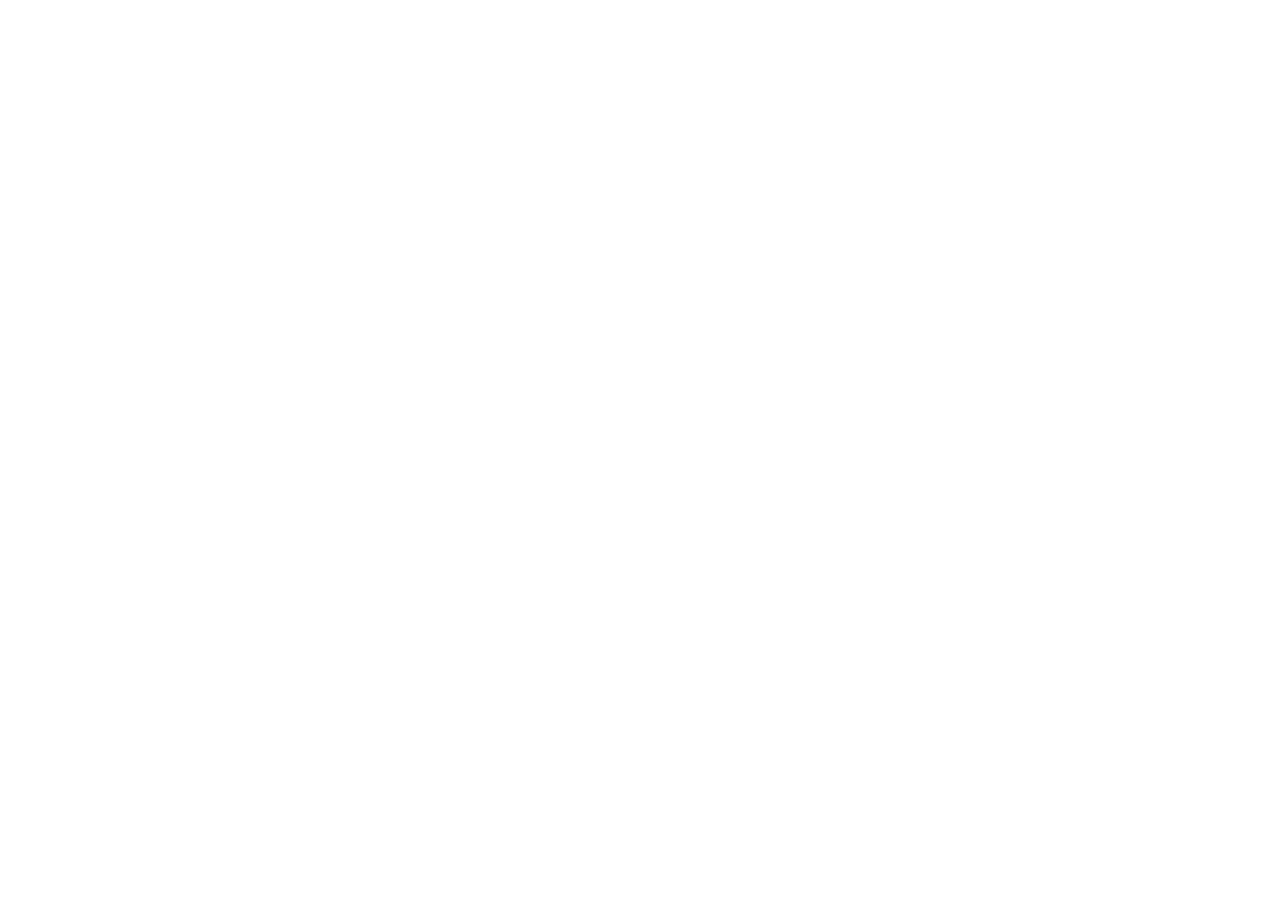
==== index.html @ edee0f78 "initial" ====
<!DOCTYPE html>
<html lang="en">

<head>
	<!--script src="titlepage.js" type = "text/javascript"></script-->
	<script src="http://ajax.googleapis.com/ajax/libs/jquery/1.7.1/jquery.min.js" type="text/javascript"></script>
	<script src="scripts/utils.js"></script>
	<script src="scripts/CanvasInput.js"></script>

	<!--stylesheet-->
	<link rel="stylesheet" type="text/css" href="styles.css">

	<!--game scripts-->
	<script src="scripts/Enemy.js"></script>
</head>
<!-- SCRIPTS GO HERE -->

<body onload="init();">

<canvas id="canvas" width="800" height="600">
Your browser does not support the HTML5 canvas tag.
</canvas>

<script>
	//CONSTANTS
	var CANVAS_WIDTH = canvas.width;
	var CANVAS_HEIGHT = canvas.height;
	var ENEMY_PROBABILITY_PER_SECOND = 1.0;

	var ctx;
	var lastTime = 0;
	var enemies = [];
	var health = 5;
	var score = 0;
	
	function init(){
		var c=document.getElementById("canvas");
		ctx=c.getContext("2d");
		//ctx.fillStyle="#FF0000";
		//ctx.fillRect(0,0,150,75);//things to do before we begin the game
		//console.log("test");

		startGameOne();
	}
	
	//actually starting the game (FIRST ONE IS THE TECH SHOOTER GAME)
	function startGameOne(){
		animate();
	}
	
	function animate(){
		var dt = calculateDeltaTime();
			
			//if(!paused) {
				// 1)update sprites
				update(dt);
				
				// 2)draw background
				drawBackground();
				
				// 3)draw everything else
				drawSprites();
			//} //end if
			
			//tell the browser to let us know when its ready to animate -
			//which is usually in 1/60 of a second
			//animate is the function that will be "called back"
			window.requestAnimFrame(animate);
			
			//console.log("animating...");
	}

	function update(dt){
		//Enemies
			enemies.forEach(function(enemy){
				enemy.update(dt);
				//console.log("enemy place = " + enemy.place);
			});
			
			enemies.filter(function(enemy){
				return enemy.active;
			});
			
			if(enemies.length<2 && Math.random() < ENEMY_PROBABILITY_PER_SECOND/200){
				enemies.push(new Enemy(CANVAS_WIDTH,CANVAS_HEIGHT));
			//	console.log("New Enemy created! enemies.length = " +
			//		enemies.length);
			}

			handleCollisions();
			showScore();
	}

	function drawBackground(){
		//console.log("drawing background");
		/*var grad = ctx.createLinearGradient(0,0,0,CANVAS_HEIGHT);
			grad.addColorStop(0,"#993D7A"); //top
			grad.addColorStop(.40,"#CC3300"); //40% down
			grad.addColorStop(.85, "blue"); //85% down
			grad.addColorStop(1,"#aa44ff"); //bottom
			
			//Fill entire ctx with gradient
			ctx.fillStyle = grad; //before we were using solid colors*/
			ctx.fillStyle = "#000";
			ctx.fillRect(0,0,CANVAS_WIDTH,CANVAS_HEIGHT-100);
	}

	function drawSprites(){
		//console.log("drawing sprites");
		enemies.forEach(function(enemy) {
				ctx.fillStyle = "#00FF00";
				enemy.draw(ctx);
			});
	}

	function wallCollides(a,yfloor){
			return a.y > yfloor;
	} //end collides

	function handleCollisions(){
		/*enemies.forEach(function(enemy){
				if(wallCollides(enemy,CANVAS_HEIGHT-100)){
					//enemy.explode();
					enemies.splice()
					//score -= 5;
				}
			});*/
		for(var i=0;i<enemies.length;i++){
			if(wallCollides(enemies[i],CANVAS_HEIGHT-100-enemies[i].height)){
				//enemy.explode;
				removeHealth();
				enemies.splice(enemies[i],1);

			}
		}
	}

	
	
	function showScore(){
		
		ctx.fillStyle = "#FFF";
		ctx.fillRect(0,CANVAS_HEIGHT-100,100,CANVAS_HEIGHT);
		ctx.fillStyle = "#000"
		ctx.fillText("Score: " + score, 10,CANVAS_HEIGHT-50);
		ctx.fillText("Health: " + health, 10,CANVAS_HEIGHT-20);

	}
	
	function handleTyping(line){
		//checks the closest enemies if they have that line of code that was inputted
		for(var i=0;i<enemies.length;i++){
			if(enemies[i].deletedCode(line) == 0){
				//enemy.explode;
				score += 10;
				enemies.splice(enemies[i],1);
			}
			if(enemies[i].deletedCode(line) == 1){
				//enemy.explode;
				score += 10;
				enemies.splice(enemies[i],1);
			}
			if(enemies[i].deletedCode(line) == 2){
				//enemy.explode;
				health++;
				enemies.splice(enemies[i],1);
			}
		}
		
		console.log(line);
	}
	
	function removeHealth(){
		health--;
		//console.log("health = " + health);
	}

	function addHealth(){
		health++;
		//console.log("health = "+ health);
	}



	///HELPER FUNCTIONS

	function calculateDeltaTime() {
			//whats with (+ new Date)?
			// + calls Date.valueOf(), which converts it from an object to a 
			//primitive (number of milliseconds since January 1, 1970)
			var now,fps;
			now = (+new Date);
			fps = 1000/(now - lastTime);
			fps = clamp(fps,12,60);
			lastTime = now;
			return 1/fps;
		
		}


	var submit = function() { 
		//console.log(input._value);
		
		var x = input._value;
		//console.log(input._value);
		
		handleTyping(x);
	}
	
	var input = new CanvasInput({  canvas: document.getElementById('canvas'), 
		onsubmit: submit, fontSize: 18,  fontWeight: 'bold', 
		x: 100, y: CANVAS_HEIGHT-100, width: CANVAS_WIDTH-100, height: 100,  
		padding: 8,  borderWidth: 1,  borderColor: '#C0C0C0',  borderRadius: 3,  
		boxShadow: '0px 0px 0px #fff',  innerShadow: '0px 0px 0px rgba(0, 0, 0, 0)',  
		placeHolder: 'Kill those enemies!!'});


</script>

</body>

</html>
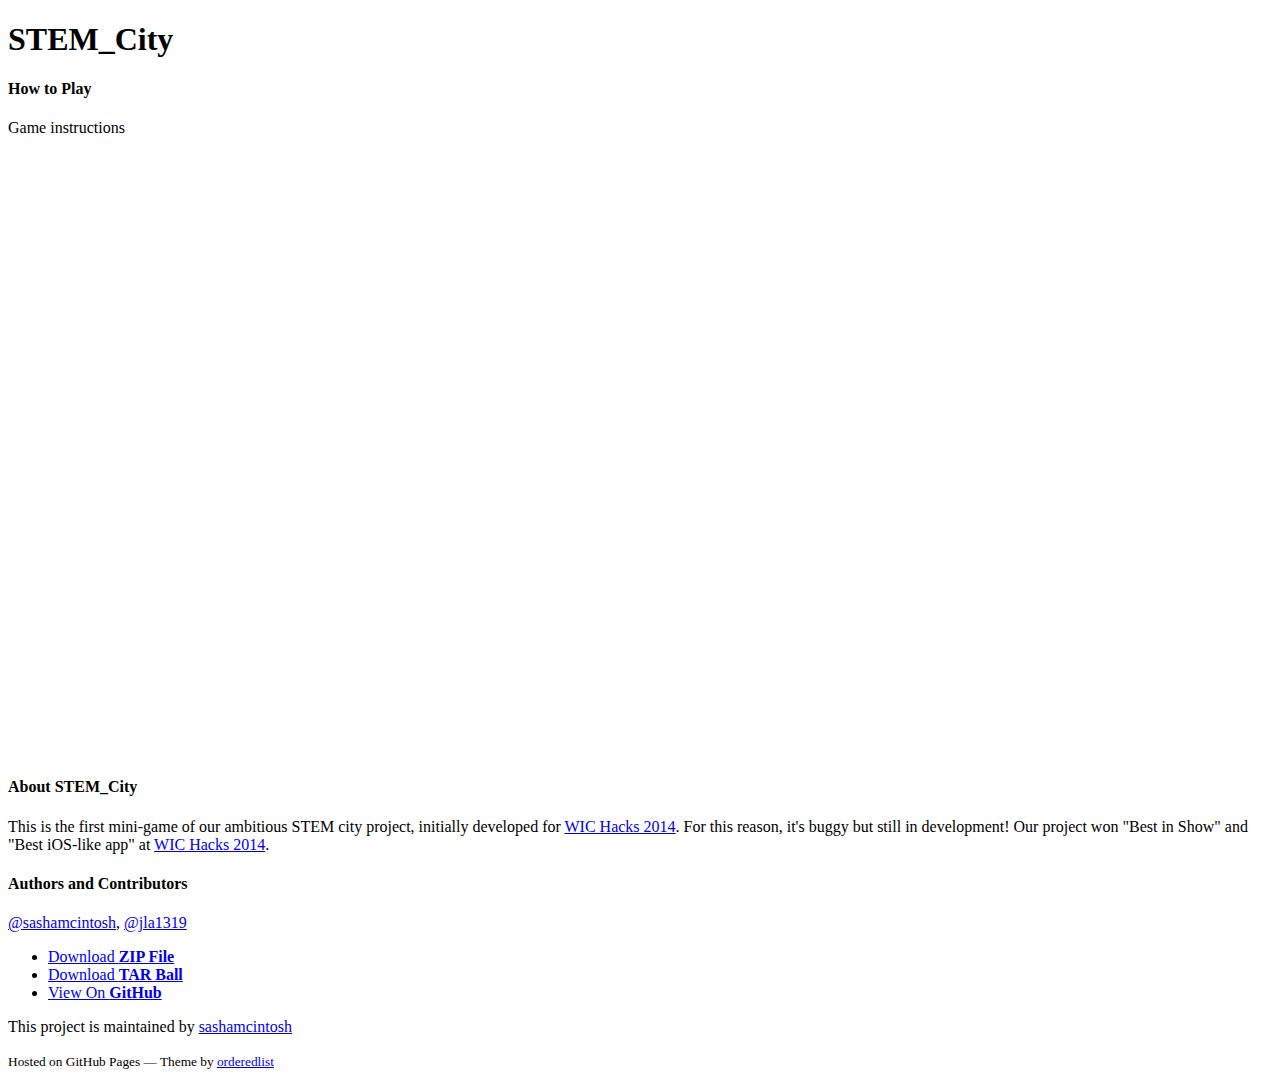
==== commit 1a339f86: "none" ====
--- a/index.html
+++ b/index.html
@@ -1,27 +1,43 @@
-<!DOCTYPE html>
-<html lang="en">
-
+<!doctype html>
+<html>
 <head>
-	<!--script src="titlepage.js" type = "text/javascript"></script-->
+	<meta charset="utf-8">
+	<meta http-equiv="X-UA-Compatible" content="chrome=1">
+
+	<title>WICHacks2014 by sashamcintosh</title>
+
+	<link rel="stylesheet" href="stylesheets/styles.css">
+	<link rel="stylesheet" href="stylesheets/pygment_trac.css">
+	<meta name="viewport" content="width=device-width, initial-scale=1, user-scalable=no">
+
+	<!--Technology scripts-->
 	<script src="http://ajax.googleapis.com/ajax/libs/jquery/1.7.1/jquery.min.js" type="text/javascript"></script>
-	<script src="scripts/utils.js"></script>
-	<script src="scripts/CanvasInput.js"></script>
-
-	<!--stylesheet-->
-	<link rel="stylesheet" type="text/css" href="styles.css">
-
-	<!--game scripts-->
-	<script src="scripts/Enemy.js"></script>
+	<script src="Technology/scripts/utils.js"></script>
+	<script src="Technology/scripts/CanvasInput.js"></script>
+	<script src="Technology/scripts/Enemy.js"></script>
+
+	<!--[if lt IE 9]>
+	<script src="//html5shiv.googlecode.com/svn/trunk/html5.js"></script>
+	<![endif]-->
 </head>
-<!-- SCRIPTS GO HERE -->
 
 <body onload="init();">
-
-<canvas id="canvas" width="800" height="600">
-Your browser does not support the HTML5 canvas tag.
-</canvas>
-
-<script>
+<div class="wrapper">
+	<header>
+		<h1>STEM_City</h1>
+
+		<h4>How to Play</h4>
+		<p>Game instructions</p>
+
+		<!--p class="view"><a href="https://github.com/sashamcintosh/WICHacks2014">View the Project on GitHub <small>sashamcintosh/WICHacks2014</small></a></p-->
+	</header>
+
+	<section>
+
+	<canvas id="canvas" width="800" height="600">Your browser does not support the HTML5 canvas tag.</canvas>
+
+	<!--Technology scripts-->
+	<script>
 	//CONSTANTS
 	var CANVAS_WIDTH = canvas.width;
 	var CANVAS_HEIGHT = canvas.height;
@@ -36,10 +52,6 @@
 	function init(){
 		var c=document.getElementById("canvas");
 		ctx=c.getContext("2d");
-		//ctx.fillStyle="#FF0000";
-		//ctx.fillRect(0,0,150,75);//things to do before we begin the game
-		//console.log("test");
-
 		startGameOne();
 	}
 	
@@ -50,31 +62,18 @@
 	
 	function animate(){
 		var dt = calculateDeltaTime();
-			
-			//if(!paused) {
-				// 1)update sprites
-				update(dt);
-				
-				// 2)draw background
-				drawBackground();
-				
-				// 3)draw everything else
-				drawSprites();
-			//} //end if
-			
-			//tell the browser to let us know when its ready to animate -
-			//which is usually in 1/60 of a second
-			//animate is the function that will be "called back"
-			window.requestAnimFrame(animate);
-			
-			//console.log("animating...");
+			// 1)update sprites
+			update(dt);
+			// 2)draw background
+			drawBackground();
+			// 3)draw everything else
+			drawSprites();
+		window.requestAnimFrame(animate);
 	}
 
 	function update(dt){
-		//Enemies
 			enemies.forEach(function(enemy){
 				enemy.update(dt);
-				//console.log("enemy place = " + enemy.place);
 			});
 			
 			enemies.filter(function(enemy){
@@ -83,8 +82,6 @@
 			
 			if(enemies.length<2 && Math.random() < ENEMY_PROBABILITY_PER_SECOND/200){
 				enemies.push(new Enemy(CANVAS_WIDTH,CANVAS_HEIGHT));
-			//	console.log("New Enemy created! enemies.length = " +
-			//		enemies.length);
 			}
 
 			handleCollisions();
@@ -92,21 +89,11 @@
 	}
 
 	function drawBackground(){
-		//console.log("drawing background");
-		/*var grad = ctx.createLinearGradient(0,0,0,CANVAS_HEIGHT);
-			grad.addColorStop(0,"#993D7A"); //top
-			grad.addColorStop(.40,"#CC3300"); //40% down
-			grad.addColorStop(.85, "blue"); //85% down
-			grad.addColorStop(1,"#aa44ff"); //bottom
-			
-			//Fill entire ctx with gradient
-			ctx.fillStyle = grad; //before we were using solid colors*/
 			ctx.fillStyle = "#000";
 			ctx.fillRect(0,0,CANVAS_WIDTH,CANVAS_HEIGHT-100);
 	}
 
 	function drawSprites(){
-		//console.log("drawing sprites");
 		enemies.forEach(function(enemy) {
 				ctx.fillStyle = "#00FF00";
 				enemy.draw(ctx);
@@ -118,16 +105,8 @@
 	} //end collides
 
 	function handleCollisions(){
-		/*enemies.forEach(function(enemy){
-				if(wallCollides(enemy,CANVAS_HEIGHT-100)){
-					//enemy.explode();
-					enemies.splice()
-					//score -= 5;
-				}
-			});*/
 		for(var i=0;i<enemies.length;i++){
 			if(wallCollides(enemies[i],CANVAS_HEIGHT-100-enemies[i].height)){
-				//enemy.explode;
 				removeHealth();
 				enemies.splice(enemies[i],1);
 
@@ -217,6 +196,53 @@
 
 </script>
 
+	<!--unused code for now> 
+	<h3><a name="welcome-to-github-pages" class="anchor" href="#welcome-to-github-pages"><span class="octicon octicon-link"></span></a>Welcome to GitHub Pages.</h3>
+
+	<p>This automatic page generator is the easiest way to create beautiful pages for all of your projects. Author your page content here using GitHub Flavored Markdown, select a template crafted by a designer, and publish. After your page is generated, you can check out the new branch:</p>
+
+	<pre><code>$ cd your_repo_root/repo_name
+		$ git fetch origin
+		$ git checkout gh-pages
+	</code></pre>
+
+	<p>If you're using the GitHub for Mac, simply sync your repository and you'll see the new branch.</p>
+
+	<h3><a name="designer-templates" class="anchor" href="#designer-templates"><span class="octicon octicon-link"></span></a>Designer Templates</h3>
+
+	<p>We've crafted some handsome templates for you to use. Go ahead and continue to layouts to browse through them. You can easily go back to edit your page before publishing. After publishing your page, you can revisit the page generator and switch to another theme. Your Page content will be preserved if it remained markdown format.</p>
+
+	<h3><a name="rather-drive-stick" class="anchor" href="#rather-drive-stick"><span class="octicon octicon-link"></span></a>Rather Drive Stick?</h3>
+
+	<p>If you prefer to not use the automatic generator, push a branch named <code>gh-pages</code> to your repository to create a page manually. In addition to supporting regular HTML content, GitHub Pages support Jekyll, a simple, blog aware static site generator written by our own Tom Preston-Werner. Jekyll makes it easy to create site-wide headers and footers without having to copy them across every page. It also offers intelligent blog support and other advanced templating features.</p>
+
+	<h3><a name="support-or-contact" class="anchor" href="#support-or-contact"><span class="octicon octicon-link"></span></a>Support or Contact</h3>
+
+	<p>Having trouble with Pages? Check out the documentation at <a href="http://help.github.com/pages">http://help.github.com/pages</a> or contact <a href="mailto:support@github.com">support@github.com</a> and we’ll help you sort it out.</p>
+
+	<unused code for now--> 
+	</section>
+
+	<footer>
+		<h4>About STEM_City</h4>
+		<p>This is the first mini-game of our ambitious STEM city project, initially developed for <a href="http://wic-hacks.rit.edu/">WIC Hacks 2014</a>. For this reason, it's buggy but still in development! Our project won "Best in Show" and "Best iOS-like app" at <a href="http://wic-hacks.rit.edu/">WIC Hacks 2014</a>.</p>
+
+		<h4><a name="authors-and-contributors" class="anchor" href="#authors-and-contributors"><span class="octicon octicon-link"></span></a>Authors and Contributors</h3>
+		<p><a href="https://github.com/sashamcintosh" class="user-mention">@sashamcintosh</a>, <a href="https://github.com/jla1319" class="user-mention">@jla1319</a></p>
+
+		<ul>
+			<li><a href="https://github.com/sashamcintosh/WICHacks2014/zipball/master">Download <strong>ZIP File</strong></a></li>
+			<li><a href="https://github.com/sashamcintosh/WICHacks2014/tarball/master">Download <strong>TAR Ball</strong></a></li>
+			<li><a href="https://github.com/sashamcintosh/WICHacks2014">View On <strong>GitHub</strong></a></li>
+		</ul>
+
+		<p>This project is maintained by <a href="https://github.com/sashamcintosh">sashamcintosh</a></p>
+		<p><small>Hosted on GitHub Pages &mdash; Theme by <a href="https://github.com/orderedlist">orderedlist</a></small></p>
+	</footer>
+</div>
+
+<script src="javascripts/scale.fix.js"></script>
+
 </body>
-
 </html>
+
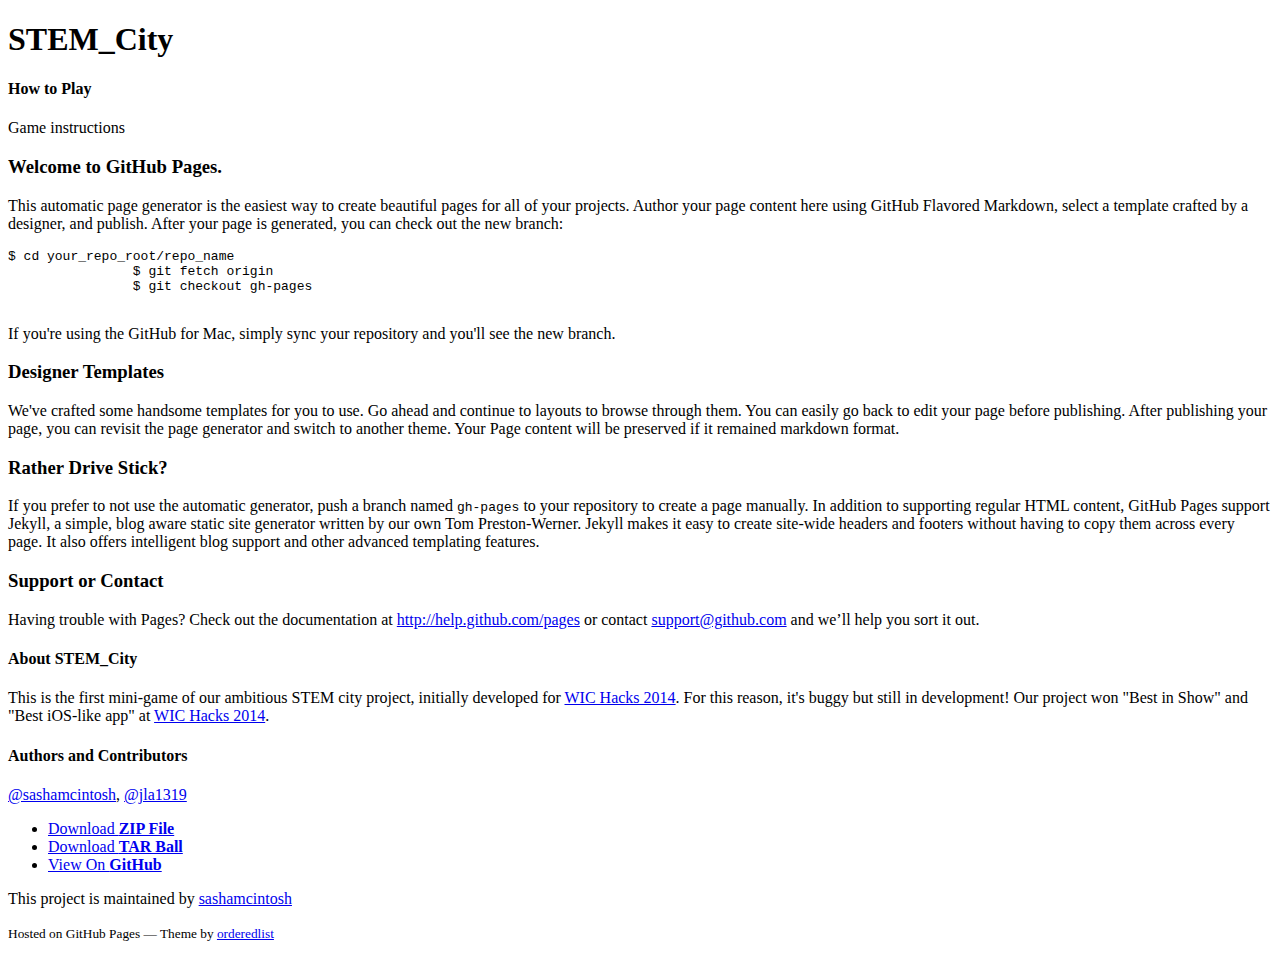
==== commit 12738145: "changes" ====
--- a/index.html
+++ b/index.html
@@ -9,12 +9,6 @@
 	<link rel="stylesheet" href="stylesheets/styles.css">
 	<link rel="stylesheet" href="stylesheets/pygment_trac.css">
 	<meta name="viewport" content="width=device-width, initial-scale=1, user-scalable=no">
-
-	<!--Technology scripts-->
-	<script src="http://ajax.googleapis.com/ajax/libs/jquery/1.7.1/jquery.min.js" type="text/javascript"></script>
-	<script src="Technology/scripts/utils.js"></script>
-	<script src="Technology/scripts/CanvasInput.js"></script>
-	<script src="Technology/scripts/Enemy.js"></script>
 
 	<!--[if lt IE 9]>
 	<script src="//html5shiv.googlecode.com/svn/trunk/html5.js"></script>
@@ -34,169 +28,6 @@
 
 	<section>
 
-	<canvas id="canvas" width="800" height="600">Your browser does not support the HTML5 canvas tag.</canvas>
-
-	<!--Technology scripts-->
-	<script>
-	//CONSTANTS
-	var CANVAS_WIDTH = canvas.width;
-	var CANVAS_HEIGHT = canvas.height;
-	var ENEMY_PROBABILITY_PER_SECOND = 1.0;
-
-	var ctx;
-	var lastTime = 0;
-	var enemies = [];
-	var health = 5;
-	var score = 0;
-	
-	function init(){
-		var c=document.getElementById("canvas");
-		ctx=c.getContext("2d");
-		startGameOne();
-	}
-	
-	//actually starting the game (FIRST ONE IS THE TECH SHOOTER GAME)
-	function startGameOne(){
-		animate();
-	}
-	
-	function animate(){
-		var dt = calculateDeltaTime();
-			// 1)update sprites
-			update(dt);
-			// 2)draw background
-			drawBackground();
-			// 3)draw everything else
-			drawSprites();
-		window.requestAnimFrame(animate);
-	}
-
-	function update(dt){
-			enemies.forEach(function(enemy){
-				enemy.update(dt);
-			});
-			
-			enemies.filter(function(enemy){
-				return enemy.active;
-			});
-			
-			if(enemies.length<2 && Math.random() < ENEMY_PROBABILITY_PER_SECOND/200){
-				enemies.push(new Enemy(CANVAS_WIDTH,CANVAS_HEIGHT));
-			}
-
-			handleCollisions();
-			showScore();
-	}
-
-	function drawBackground(){
-			ctx.fillStyle = "#000";
-			ctx.fillRect(0,0,CANVAS_WIDTH,CANVAS_HEIGHT-100);
-	}
-
-	function drawSprites(){
-		enemies.forEach(function(enemy) {
-				ctx.fillStyle = "#00FF00";
-				enemy.draw(ctx);
-			});
-	}
-
-	function wallCollides(a,yfloor){
-			return a.y > yfloor;
-	} //end collides
-
-	function handleCollisions(){
-		for(var i=0;i<enemies.length;i++){
-			if(wallCollides(enemies[i],CANVAS_HEIGHT-100-enemies[i].height)){
-				removeHealth();
-				enemies.splice(enemies[i],1);
-
-			}
-		}
-	}
-
-	
-	
-	function showScore(){
-		
-		ctx.fillStyle = "#FFF";
-		ctx.fillRect(0,CANVAS_HEIGHT-100,100,CANVAS_HEIGHT);
-		ctx.fillStyle = "#000"
-		ctx.fillText("Score: " + score, 10,CANVAS_HEIGHT-50);
-		ctx.fillText("Health: " + health, 10,CANVAS_HEIGHT-20);
-
-	}
-	
-	function handleTyping(line){
-		//checks the closest enemies if they have that line of code that was inputted
-		for(var i=0;i<enemies.length;i++){
-			if(enemies[i].deletedCode(line) == 0){
-				//enemy.explode;
-				score += 10;
-				enemies.splice(enemies[i],1);
-			}
-			if(enemies[i].deletedCode(line) == 1){
-				//enemy.explode;
-				score += 10;
-				enemies.splice(enemies[i],1);
-			}
-			if(enemies[i].deletedCode(line) == 2){
-				//enemy.explode;
-				health++;
-				enemies.splice(enemies[i],1);
-			}
-		}
-		
-		console.log(line);
-	}
-	
-	function removeHealth(){
-		health--;
-		//console.log("health = " + health);
-	}
-
-	function addHealth(){
-		health++;
-		//console.log("health = "+ health);
-	}
-
-
-
-	///HELPER FUNCTIONS
-
-	function calculateDeltaTime() {
-			//whats with (+ new Date)?
-			// + calls Date.valueOf(), which converts it from an object to a 
-			//primitive (number of milliseconds since January 1, 1970)
-			var now,fps;
-			now = (+new Date);
-			fps = 1000/(now - lastTime);
-			fps = clamp(fps,12,60);
-			lastTime = now;
-			return 1/fps;
-		
-		}
-
-
-	var submit = function() { 
-		//console.log(input._value);
-		
-		var x = input._value;
-		//console.log(input._value);
-		
-		handleTyping(x);
-	}
-	
-	var input = new CanvasInput({  canvas: document.getElementById('canvas'), 
-		onsubmit: submit, fontSize: 18,  fontWeight: 'bold', 
-		x: 100, y: CANVAS_HEIGHT-100, width: CANVAS_WIDTH-100, height: 100,  
-		padding: 8,  borderWidth: 1,  borderColor: '#C0C0C0',  borderRadius: 3,  
-		boxShadow: '0px 0px 0px #fff',  innerShadow: '0px 0px 0px rgba(0, 0, 0, 0)',  
-		placeHolder: 'Kill those enemies!!'});
-
-
-</script>
-
-	<!--unused code for now> 
 	<h3><a name="welcome-to-github-pages" class="anchor" href="#welcome-to-github-pages"><span class="octicon octicon-link"></span></a>Welcome to GitHub Pages.</h3>
 
 	<p>This automatic page generator is the easiest way to create beautiful pages for all of your projects. Author your page content here using GitHub Flavored Markdown, select a template crafted by a designer, and publish. After your page is generated, you can check out the new branch:</p>
@@ -220,7 +51,6 @@
 
 	<p>Having trouble with Pages? Check out the documentation at <a href="http://help.github.com/pages">http://help.github.com/pages</a> or contact <a href="mailto:support@github.com">support@github.com</a> and we’ll help you sort it out.</p>
 
-	<unused code for now--> 
 	</section>
 
 	<footer>
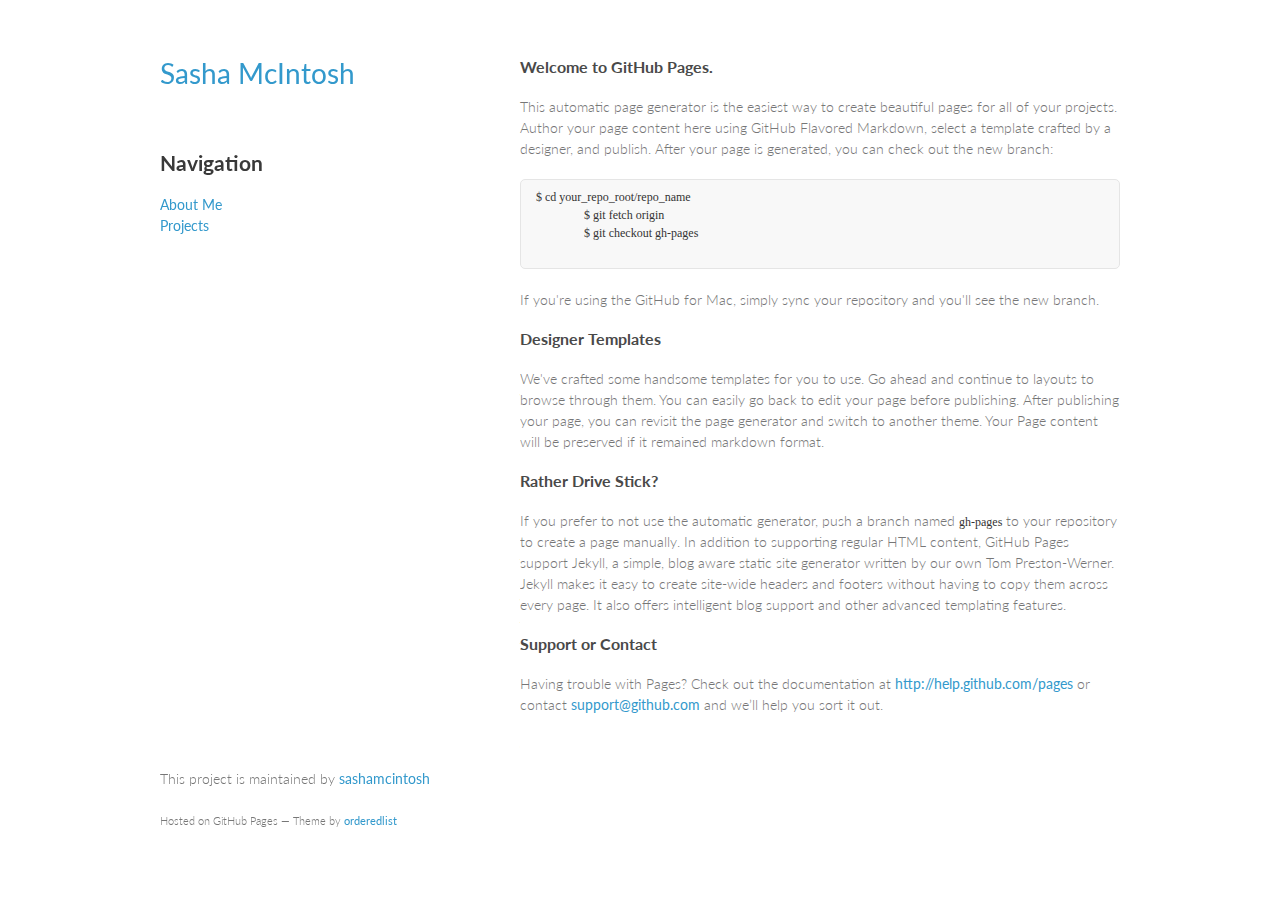
==== commit adb98d9d: "updates" ====
--- a/index.html
+++ b/index.html
@@ -4,7 +4,7 @@
 	<meta charset="utf-8">
 	<meta http-equiv="X-UA-Compatible" content="chrome=1">
 
-	<title>WICHacks2014 by sashamcintosh</title>
+	<title>Sasha McIntosh</title>
 
 	<link rel="stylesheet" href="stylesheets/styles.css">
 	<link rel="stylesheet" href="stylesheets/pygment_trac.css">
@@ -18,10 +18,12 @@
 <body onload="init();">
 <div class="wrapper">
 	<header>
-		<h1>STEM_City</h1>
-
-		<h4>How to Play</h4>
-		<p>Game instructions</p>
+		<h1><a href="https://sashamcintosh.github.io">Sasha McIntosh</a></h1>
+		
+		<br/><br/>
+		<h2>Navigation</h2>
+		<a>About Me</a><br/>
+		<a>Projects</a><br/>
 
 		<!--p class="view"><a href="https://github.com/sashamcintosh/WICHacks2014">View the Project on GitHub <small>sashamcintosh/WICHacks2014</small></a></p-->
 	</header>
@@ -54,17 +56,12 @@
 	</section>
 
 	<footer>
-		<h4>About STEM_City</h4>
-		<p>This is the first mini-game of our ambitious STEM city project, initially developed for <a href="http://wic-hacks.rit.edu/">WIC Hacks 2014</a>. For this reason, it's buggy but still in development! Our project won "Best in Show" and "Best iOS-like app" at <a href="http://wic-hacks.rit.edu/">WIC Hacks 2014</a>.</p>
 
-		<h4><a name="authors-and-contributors" class="anchor" href="#authors-and-contributors"><span class="octicon octicon-link"></span></a>Authors and Contributors</h3>
-		<p><a href="https://github.com/sashamcintosh" class="user-mention">@sashamcintosh</a>, <a href="https://github.com/jla1319" class="user-mention">@jla1319</a></p>
-
-		<ul>
+		<!--ul>
 			<li><a href="https://github.com/sashamcintosh/WICHacks2014/zipball/master">Download <strong>ZIP File</strong></a></li>
 			<li><a href="https://github.com/sashamcintosh/WICHacks2014/tarball/master">Download <strong>TAR Ball</strong></a></li>
 			<li><a href="https://github.com/sashamcintosh/WICHacks2014">View On <strong>GitHub</strong></a></li>
-		</ul>
+		</ul-->
 
 		<p>This project is maintained by <a href="https://github.com/sashamcintosh">sashamcintosh</a></p>
 		<p><small>Hosted on GitHub Pages &mdash; Theme by <a href="https://github.com/orderedlist">orderedlist</a></small></p>
--- a/stylesheets/styles.css
+++ b/stylesheets/styles.css
@@ -0,0 +1,264 @@
+@import url(https://fonts.googleapis.com/css?family=Lato:300italic,700italic,300,700);
+
+body {
+  padding:50px;
+  font:14px/1.5 Lato, "Helvetica Neue", Helvetica, Arial, sans-serif;
+  color:#777;
+  font-weight:300;
+}
+
+h1, h2, h3, h4, h5, h6 {
+  color:#222;
+  margin:0 0 20px;
+}
+
+p, ul, ol, table, pre, dl {
+  margin:0 0 20px;
+}
+
+h1, h2, h3 {
+  line-height:1.1;
+}
+
+h1 {
+  font-size:28px;
+}
+
+h2 {
+  color:#393939;
+}
+
+h3, h4, h5, h6 {
+  color:#494949;
+}
+
+a {
+  color:#39c;
+  font-weight:400;
+  text-decoration:none;
+}
+
+a small {
+  font-size:11px;
+  color:#777;
+  margin-top:-0.6em;
+  display:block;
+}
+
+.wrapper {
+  width:960px;
+  margin:0 auto;
+}
+
+blockquote {
+  border-left:1px solid #e5e5e5;
+  margin:0;
+  padding:0 0 0 20px;
+  font-style:italic;
+}
+
+code, pre {
+  font-family:Monaco, Bitstream Vera Sans Mono, Lucida Console, Terminal;
+  color:#333;
+  font-size:12px;
+}
+
+pre {
+  padding:8px 15px;
+  background: #f8f8f8;  
+  border-radius:5px;
+  border:1px solid #e5e5e5;
+  overflow-x: auto;
+}
+
+table {
+  width:100%;
+  border-collapse:collapse;
+}
+
+th, td {
+  text-align:left;
+  padding:5px 10px;
+  border-bottom:1px solid #e5e5e5;
+}
+
+dt {
+  color:#444;
+  font-weight:700;
+}
+
+th {
+  color:#444;
+}
+
+img {
+  max-width:100%;
+}
+
+header {
+  width:270px;
+  float:left;
+  position:fixed;
+}
+
+footer ul {
+  list-style:none;
+  height:40px;
+  
+  padding:0;
+  
+  background: #eee;
+  background: -moz-linear-gradient(top, #f8f8f8 0%, #dddddd 100%);
+  background: -webkit-gradient(linear, left top, left bottom, color-stop(0%,#f8f8f8), color-stop(100%,#dddddd));
+  background: -webkit-linear-gradient(top, #f8f8f8 0%,#dddddd 100%);
+  background: -o-linear-gradient(top, #f8f8f8 0%,#dddddd 100%);
+  background: -ms-linear-gradient(top, #f8f8f8 0%,#dddddd 100%);
+  background: linear-gradient(top, #f8f8f8 0%,#dddddd 100%);
+  
+  border-radius:5px;
+  border:1px solid #d2d2d2;
+  box-shadow:inset #fff 0 1px 0, inset rgba(0,0,0,0.03) 0 -1px 0;
+  width:270px;
+}
+
+footer li {
+  width:89px;
+  float:left;
+  border-right:1px solid #d2d2d2;
+  height:40px;
+}
+
+footer ul a {
+  line-height:1;
+  font-size:11px;
+  color:#999;
+  display:block;
+  text-align:center;
+  padding-top:6px;
+  height:40px;
+}
+
+strong {
+  color:#222;
+  font-weight:700;
+}
+
+footer ul li + li {
+  width:88px;
+  border-left:1px solid #fff;
+}
+
+footer ul li + li + li {
+  border-right:none;
+  width:89px;
+}
+
+footer ul a strong {
+  font-size:14px;
+  display:block;
+  color:#222;
+}
+
+section {
+  width:600px;
+  float:right;
+  padding-bottom:50px;
+}
+
+small {
+  font-size:11px;
+}
+
+hr {
+  border:0;
+  background:#e5e5e5;
+  height:1px;
+  margin:0 0 20px;
+}
+
+footer {
+  width:270px;
+  float:left;
+  position:fixed;
+  bottom:50px;
+}
+
+@media print, screen and (max-width: 1030px) {
+  
+  div.wrapper {
+    width:auto;
+    margin:0;
+  }
+  
+  header, section, footer {
+    float:none;
+    position:static;
+    width:auto;
+  }
+  
+  header {
+    padding-right:320px;
+  }
+  
+  section {
+    border:1px solid #e5e5e5;
+    border-width:1px 0;
+    padding:20px 0;
+    margin:0 0 20px;
+  }
+  
+  header a small {
+    display:inline;
+  }
+  
+  footer ul {
+    position:absolute;
+    right:50px;
+    top:52px;
+  }
+}
+
+@media print, screen and (max-width: 720px) {
+  body {
+    word-wrap:break-word;
+  }
+  
+  header {
+    padding:0;
+  }
+  
+  footer ul, header p.view {
+    position:static;
+  }
+  
+  pre, code {
+    word-wrap:normal;
+  }
+}
+
+@media print, screen and (max-width: 480px) {
+  body {
+    padding:15px;
+  }
+  
+  footer ul {
+    display:none;
+  }
+}
+
+@media print {
+  body {
+    padding:0.4in;
+    font-size:12pt;
+    color:#444;
+  }
+}
+
+canvas {
+    padding-left: 0;
+    padding-right: 0;
+    margin-left: auto;
+    margin-right: auto;
+    display: block;
+    border: 1px solid #c3c3c3;
+}
--- a/stylesheets/pygment_trac.css
+++ b/stylesheets/pygment_trac.css
@@ -0,0 +1,69 @@
+.highlight  { background: #ffffff; }
+.highlight .c { color: #999988; font-style: italic } /* Comment */
+.highlight .err { color: #a61717; background-color: #e3d2d2 } /* Error */
+.highlight .k { font-weight: bold } /* Keyword */
+.highlight .o { font-weight: bold } /* Operator */
+.highlight .cm { color: #999988; font-style: italic } /* Comment.Multiline */
+.highlight .cp { color: #999999; font-weight: bold } /* Comment.Preproc */
+.highlight .c1 { color: #999988; font-style: italic } /* Comment.Single */
+.highlight .cs { color: #999999; font-weight: bold; font-style: italic } /* Comment.Special */
+.highlight .gd { color: #000000; background-color: #ffdddd } /* Generic.Deleted */
+.highlight .gd .x { color: #000000; background-color: #ffaaaa } /* Generic.Deleted.Specific */
+.highlight .ge { font-style: italic } /* Generic.Emph */
+.highlight .gr { color: #aa0000 } /* Generic.Error */
+.highlight .gh { color: #999999 } /* Generic.Heading */
+.highlight .gi { color: #000000; background-color: #ddffdd } /* Generic.Inserted */
+.highlight .gi .x { color: #000000; background-color: #aaffaa } /* Generic.Inserted.Specific */
+.highlight .go { color: #888888 } /* Generic.Output */
+.highlight .gp { color: #555555 } /* Generic.Prompt */
+.highlight .gs { font-weight: bold } /* Generic.Strong */
+.highlight .gu { color: #800080; font-weight: bold; } /* Generic.Subheading */
+.highlight .gt { color: #aa0000 } /* Generic.Traceback */
+.highlight .kc { font-weight: bold } /* Keyword.Constant */
+.highlight .kd { font-weight: bold } /* Keyword.Declaration */
+.highlight .kn { font-weight: bold } /* Keyword.Namespace */
+.highlight .kp { font-weight: bold } /* Keyword.Pseudo */
+.highlight .kr { font-weight: bold } /* Keyword.Reserved */
+.highlight .kt { color: #445588; font-weight: bold } /* Keyword.Type */
+.highlight .m { color: #009999 } /* Literal.Number */
+.highlight .s { color: #d14 } /* Literal.String */
+.highlight .na { color: #008080 } /* Name.Attribute */
+.highlight .nb { color: #0086B3 } /* Name.Builtin */
+.highlight .nc { color: #445588; font-weight: bold } /* Name.Class */
+.highlight .no { color: #008080 } /* Name.Constant */
+.highlight .ni { color: #800080 } /* Name.Entity */
+.highlight .ne { color: #990000; font-weight: bold } /* Name.Exception */
+.highlight .nf { color: #990000; font-weight: bold } /* Name.Function */
+.highlight .nn { color: #555555 } /* Name.Namespace */
+.highlight .nt { color: #000080 } /* Name.Tag */
+.highlight .nv { color: #008080 } /* Name.Variable */
+.highlight .ow { font-weight: bold } /* Operator.Word */
+.highlight .w { color: #bbbbbb } /* Text.Whitespace */
+.highlight .mf { color: #009999 } /* Literal.Number.Float */
+.highlight .mh { color: #009999 } /* Literal.Number.Hex */
+.highlight .mi { color: #009999 } /* Literal.Number.Integer */
+.highlight .mo { color: #009999 } /* Literal.Number.Oct */
+.highlight .sb { color: #d14 } /* Literal.String.Backtick */
+.highlight .sc { color: #d14 } /* Literal.String.Char */
+.highlight .sd { color: #d14 } /* Literal.String.Doc */
+.highlight .s2 { color: #d14 } /* Literal.String.Double */
+.highlight .se { color: #d14 } /* Literal.String.Escape */
+.highlight .sh { color: #d14 } /* Literal.String.Heredoc */
+.highlight .si { color: #d14 } /* Literal.String.Interpol */
+.highlight .sx { color: #d14 } /* Literal.String.Other */
+.highlight .sr { color: #009926 } /* Literal.String.Regex */
+.highlight .s1 { color: #d14 } /* Literal.String.Single */
+.highlight .ss { color: #990073 } /* Literal.String.Symbol */
+.highlight .bp { color: #999999 } /* Name.Builtin.Pseudo */
+.highlight .vc { color: #008080 } /* Name.Variable.Class */
+.highlight .vg { color: #008080 } /* Name.Variable.Global */
+.highlight .vi { color: #008080 } /* Name.Variable.Instance */
+.highlight .il { color: #009999 } /* Literal.Number.Integer.Long */
+
+.type-csharp .highlight .k { color: #0000FF }
+.type-csharp .highlight .kt { color: #0000FF }
+.type-csharp .highlight .nf { color: #000000; font-weight: normal }
+.type-csharp .highlight .nc { color: #2B91AF }
+.type-csharp .highlight .nn { color: #000000 }
+.type-csharp .highlight .s { color: #A31515 }
+.type-csharp .highlight .sc { color: #A31515 }
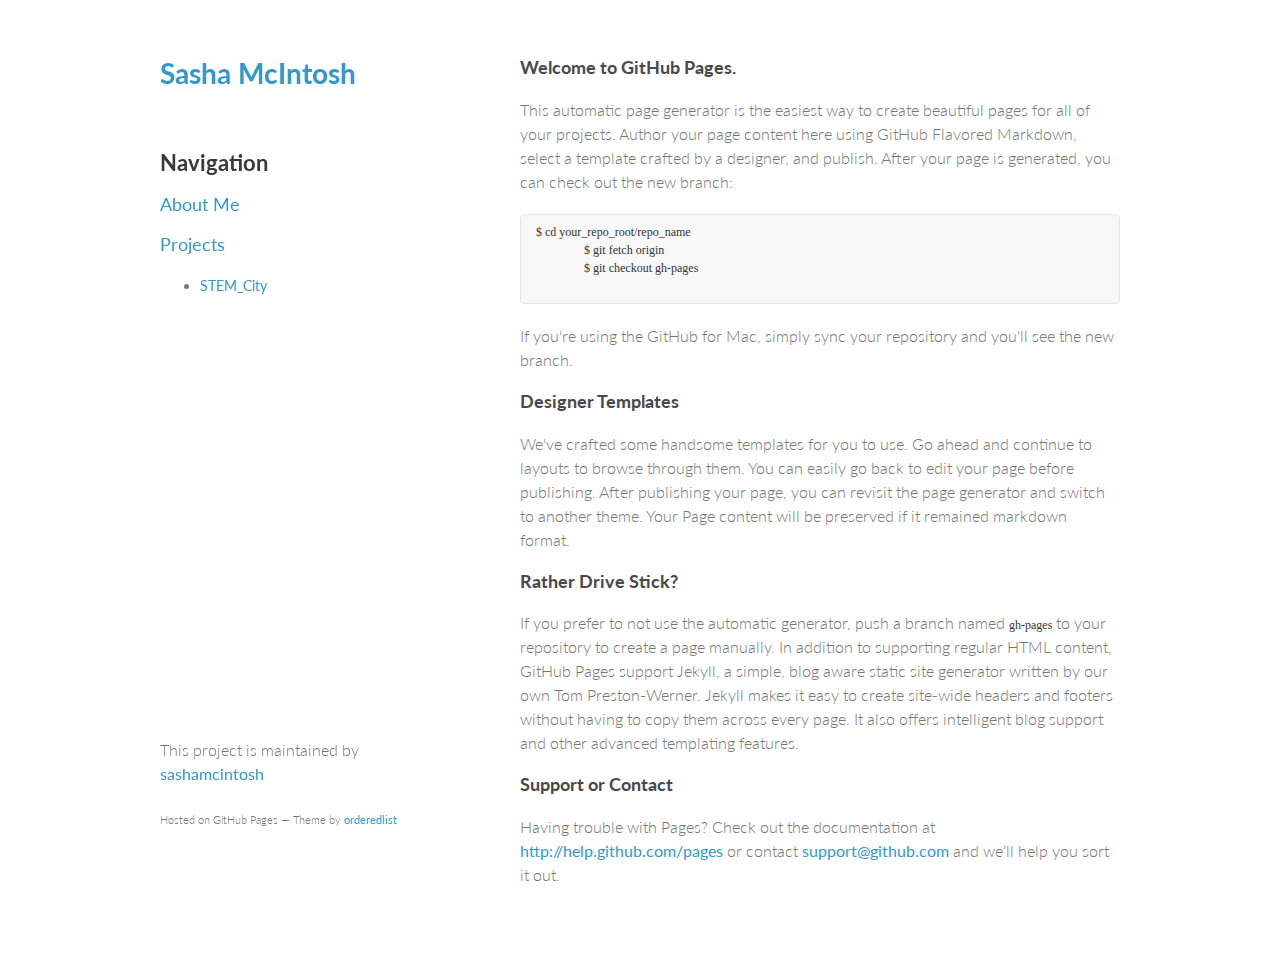
==== commit 0e93c8f3: "updates" ====
--- a/index.html
+++ b/index.html
@@ -15,15 +15,19 @@
 	<![endif]-->
 </head>
 
-<body onload="init();">
+<body>
 <div class="wrapper">
 	<header>
 		<h1><a href="https://sashamcintosh.github.io">Sasha McIntosh</a></h1>
 		
 		<br/><br/>
 		<h2>Navigation</h2>
-		<a>About Me</a><br/>
-		<a>Projects</a><br/>
+		
+		<h3><a>About Me</a><br/></h3>
+		<h3><a>Projects</a><br/></h3>
+			<ul>
+				<li><a href="https://sashamcintosh.github.io/STEM_City">STEM_City</a></li>
+			</ul>
 
 		<!--p class="view"><a href="https://github.com/sashamcintosh/WICHacks2014">View the Project on GitHub <small>sashamcintosh/WICHacks2014</small></a></p-->
 	</header>
--- a/stylesheets/styles.css
+++ b/stylesheets/styles.css
@@ -16,6 +16,10 @@
   margin:0 0 20px;
 }
 
+p {
+  font-size:16px;
+}
+
 h1, h2, h3 {
   line-height:1.1;
 }
@@ -26,7 +30,12 @@
 
 h2 {
   color:#393939;
-}
+  font-size:22px;  
+}
+
+h3 {
+  font-size:18px;
+  }
 
 h3, h4, h5, h6 {
   color:#494949;
@@ -36,6 +45,10 @@
   color:#39c;
   font-weight:400;
   text-decoration:none;
+}
+
+header h1 a {
+  font-weight: bold;
 }
 
 a small {
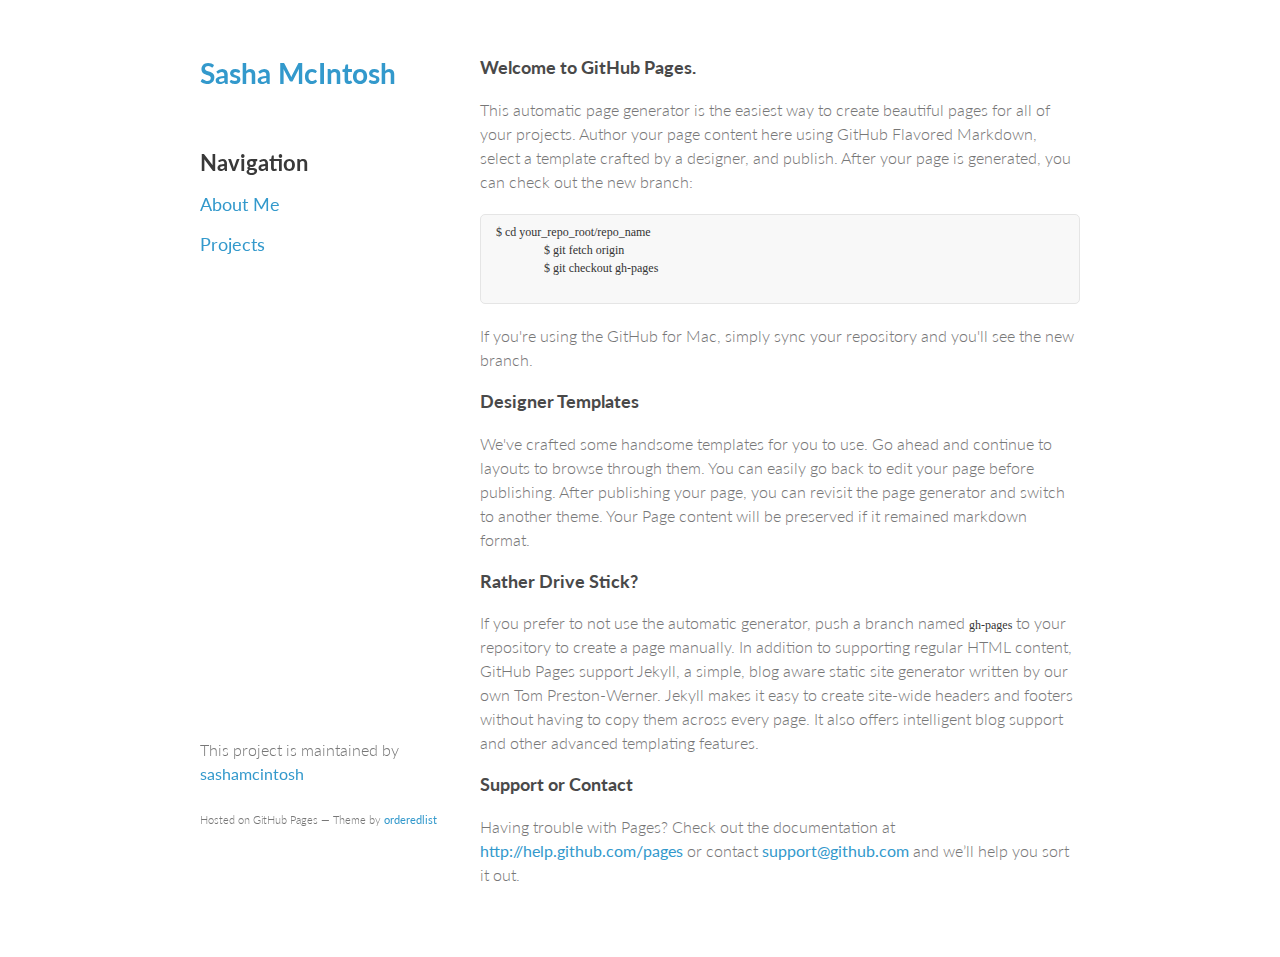
==== commit d36b55a1: "updates" ====
--- a/index.html
+++ b/index.html
@@ -24,10 +24,8 @@
 		<h2>Navigation</h2>
 		
 		<h3><a>About Me</a><br/></h3>
-		<h3><a>Projects</a><br/></h3>
-			<ul>
-				<li><a href="https://sashamcintosh.github.io/STEM_City">STEM_City</a></li>
-			</ul>
+		<h3><a href="https://sashamcintosh.github.io/STEM_City">Projects</a><br/></h3>
+		<!--h3><a href="">STEM_City</a></h3-->
 
 		<!--p class="view"><a href="https://github.com/sashamcintosh/WICHacks2014">View the Project on GitHub <small>sashamcintosh/WICHacks2014</small></a></p-->
 	</header>
--- a/stylesheets/styles.css
+++ b/stylesheets/styles.css
@@ -59,7 +59,7 @@
 }
 
 .wrapper {
-  width:960px;
+  width:880px;
   margin:0 auto;
 }
 
@@ -109,7 +109,7 @@
 }
 
 header {
-  width:270px;
+  width:200px;
   float:left;
   position:fixed;
 }
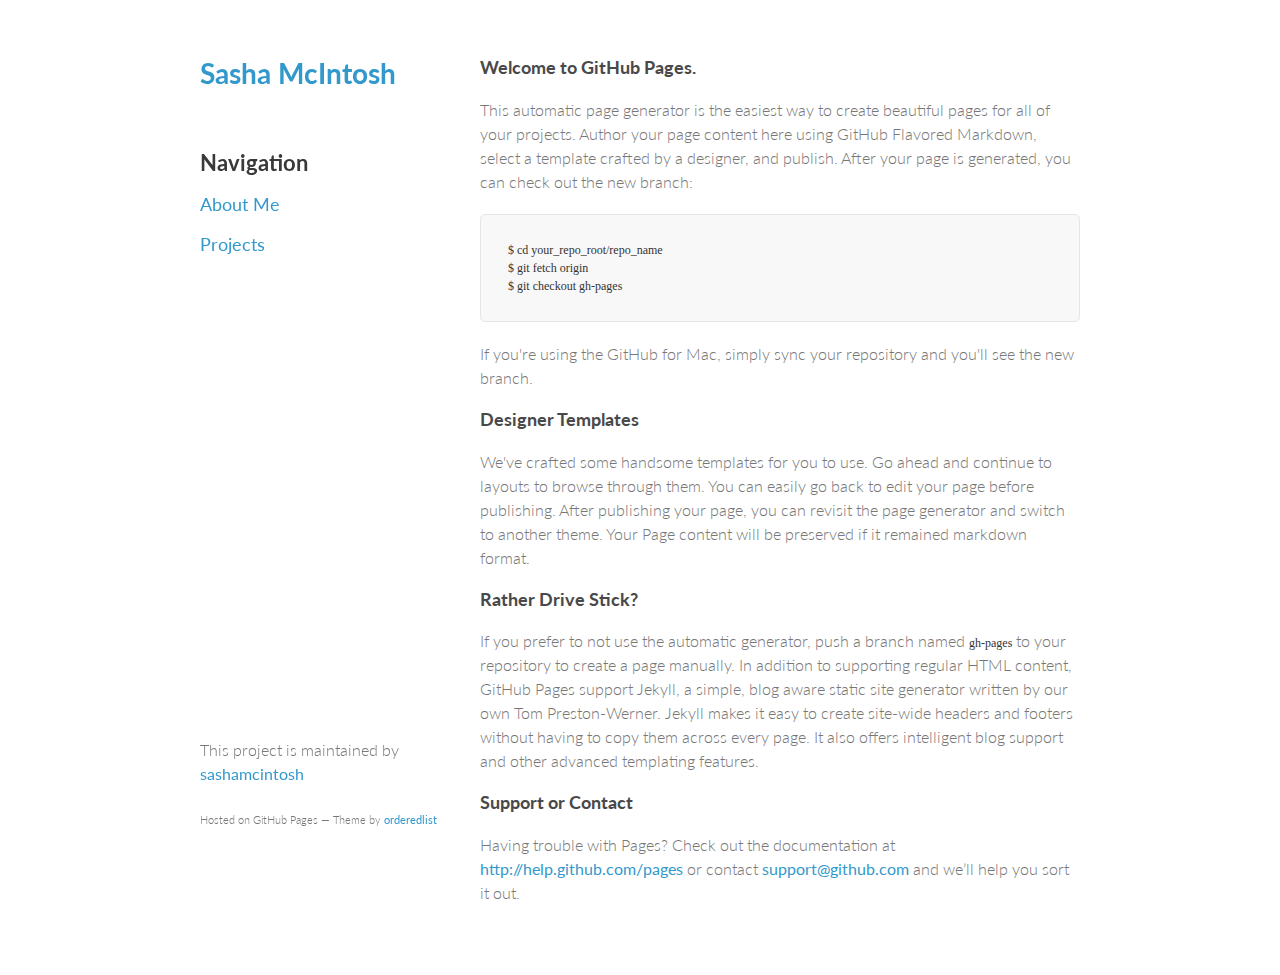
==== commit 26a3ac2d: "resizing modifications" ====
--- a/index.html
+++ b/index.html
@@ -36,9 +36,10 @@
 
 	<p>This automatic page generator is the easiest way to create beautiful pages for all of your projects. Author your page content here using GitHub Flavored Markdown, select a template crafted by a designer, and publish. After your page is generated, you can check out the new branch:</p>
 
-	<pre><code>$ cd your_repo_root/repo_name
-		$ git fetch origin
-		$ git checkout gh-pages
+	<pre><code>
+    $ cd your_repo_root/repo_name
+    $ git fetch origin
+    $ git checkout gh-pages
 	</code></pre>
 
 	<p>If you're using the GitHub for Mac, simply sync your repository and you'll see the new branch.</p>
--- a/stylesheets/styles.css
+++ b/stylesheets/styles.css
@@ -196,7 +196,7 @@
   bottom:50px;
 }
 
-@media print, screen and (max-width: 1030px) {
+@media print, screen and (max-width: 1000px) {
   
   div.wrapper {
     width:auto;
@@ -231,7 +231,7 @@
   }
 }
 
-@media print, screen and (max-width: 720px) {
+@media print, screen and (max-width: 1000px) {
   body {
     word-wrap:break-word;
   }
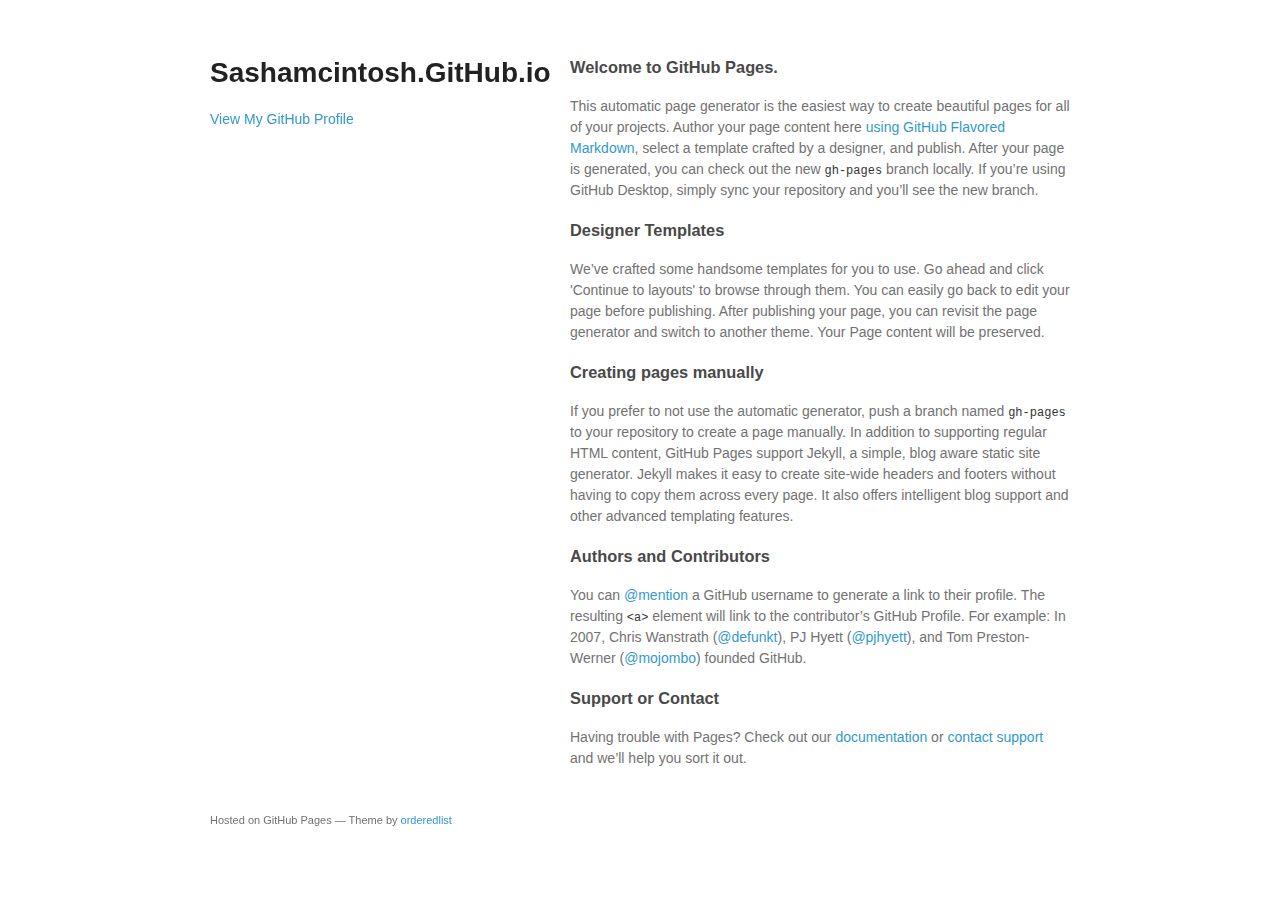
==== commit 93a13ba2: "Replace master branch with page content via GitHub" ====
--- a/index.html
+++ b/index.html
@@ -1,78 +1,58 @@
 <!doctype html>
 <html>
-<head>
-	<meta charset="utf-8">
-	<meta http-equiv="X-UA-Compatible" content="chrome=1">
+  <head>
+    <meta charset="utf-8">
+    <meta http-equiv="X-UA-Compatible" content="chrome=1">
+    <title>Sashamcintosh.GitHub.io by sashamcintosh</title>
 
-	<title>Sasha McIntosh</title>
+    <link rel="stylesheet" href="stylesheets/styles.css">
+    <link rel="stylesheet" href="stylesheets/github-light.css">
+    <meta name="viewport" content="width=device-width">
+    <!--[if lt IE 9]>
+    <script src="//html5shiv.googlecode.com/svn/trunk/html5.js"></script>
+    <![endif]-->
+  </head>
+  <body>
+    <div class="wrapper">
+      <header>
+        <h1>Sashamcintosh.GitHub.io</h1>
+        <p></p>
 
-	<link rel="stylesheet" href="stylesheets/styles.css">
-	<link rel="stylesheet" href="stylesheets/pygment_trac.css">
-	<meta name="viewport" content="width=device-width, initial-scale=1, user-scalable=no">
 
-	<!--[if lt IE 9]>
-	<script src="//html5shiv.googlecode.com/svn/trunk/html5.js"></script>
-	<![endif]-->
-</head>
+        <p class="view"><a href="https://github.com/sashamcintosh">View My GitHub Profile</a></p>
 
-<body>
-<div class="wrapper">
-	<header>
-		<h1><a href="https://sashamcintosh.github.io">Sasha McIntosh</a></h1>
-		
-		<br/><br/>
-		<h2>Navigation</h2>
-		
-		<h3><a>About Me</a><br/></h3>
-		<h3><a href="https://sashamcintosh.github.io/STEM_City">Projects</a><br/></h3>
-		<!--h3><a href="">STEM_City</a></h3-->
+      </header>
+      <section>
+        <h3>
+<a id="welcome-to-github-pages" class="anchor" href="#welcome-to-github-pages" aria-hidden="true"><span aria-hidden="true" class="octicon octicon-link"></span></a>Welcome to GitHub Pages.</h3>
 
-		<!--p class="view"><a href="https://github.com/sashamcintosh/WICHacks2014">View the Project on GitHub <small>sashamcintosh/WICHacks2014</small></a></p-->
-	</header>
+<p>This automatic page generator is the easiest way to create beautiful pages for all of your projects. Author your page content here <a href="https://guides.github.com/features/mastering-markdown/">using GitHub Flavored Markdown</a>, select a template crafted by a designer, and publish. After your page is generated, you can check out the new <code>gh-pages</code> branch locally. If you’re using GitHub Desktop, simply sync your repository and you’ll see the new branch.</p>
 
-	<section>
+<h3>
+<a id="designer-templates" class="anchor" href="#designer-templates" aria-hidden="true"><span aria-hidden="true" class="octicon octicon-link"></span></a>Designer Templates</h3>
 
-	<h3><a name="welcome-to-github-pages" class="anchor" href="#welcome-to-github-pages"><span class="octicon octicon-link"></span></a>Welcome to GitHub Pages.</h3>
+<p>We’ve crafted some handsome templates for you to use. Go ahead and click 'Continue to layouts' to browse through them. You can easily go back to edit your page before publishing. After publishing your page, you can revisit the page generator and switch to another theme. Your Page content will be preserved.</p>
 
-	<p>This automatic page generator is the easiest way to create beautiful pages for all of your projects. Author your page content here using GitHub Flavored Markdown, select a template crafted by a designer, and publish. After your page is generated, you can check out the new branch:</p>
+<h3>
+<a id="creating-pages-manually" class="anchor" href="#creating-pages-manually" aria-hidden="true"><span aria-hidden="true" class="octicon octicon-link"></span></a>Creating pages manually</h3>
 
-	<pre><code>
-    $ cd your_repo_root/repo_name
-    $ git fetch origin
-    $ git checkout gh-pages
-	</code></pre>
+<p>If you prefer to not use the automatic generator, push a branch named <code>gh-pages</code> to your repository to create a page manually. In addition to supporting regular HTML content, GitHub Pages support Jekyll, a simple, blog aware static site generator. Jekyll makes it easy to create site-wide headers and footers without having to copy them across every page. It also offers intelligent blog support and other advanced templating features.</p>
 
-	<p>If you're using the GitHub for Mac, simply sync your repository and you'll see the new branch.</p>
+<h3>
+<a id="authors-and-contributors" class="anchor" href="#authors-and-contributors" aria-hidden="true"><span aria-hidden="true" class="octicon octicon-link"></span></a>Authors and Contributors</h3>
 
-	<h3><a name="designer-templates" class="anchor" href="#designer-templates"><span class="octicon octicon-link"></span></a>Designer Templates</h3>
+<p>You can <a href="https://help.github.com/articles/basic-writing-and-formatting-syntax/#mentioning-users-and-teams" class="user-mention">@mention</a> a GitHub username to generate a link to their profile. The resulting <code>&lt;a&gt;</code> element will link to the contributor’s GitHub Profile. For example: In 2007, Chris Wanstrath (<a href="https://github.com/defunkt" class="user-mention">@defunkt</a>), PJ Hyett (<a href="https://github.com/pjhyett" class="user-mention">@pjhyett</a>), and Tom Preston-Werner (<a href="https://github.com/mojombo" class="user-mention">@mojombo</a>) founded GitHub.</p>
 
-	<p>We've crafted some handsome templates for you to use. Go ahead and continue to layouts to browse through them. You can easily go back to edit your page before publishing. After publishing your page, you can revisit the page generator and switch to another theme. Your Page content will be preserved if it remained markdown format.</p>
+<h3>
+<a id="support-or-contact" class="anchor" href="#support-or-contact" aria-hidden="true"><span aria-hidden="true" class="octicon octicon-link"></span></a>Support or Contact</h3>
 
-	<h3><a name="rather-drive-stick" class="anchor" href="#rather-drive-stick"><span class="octicon octicon-link"></span></a>Rather Drive Stick?</h3>
-
-	<p>If you prefer to not use the automatic generator, push a branch named <code>gh-pages</code> to your repository to create a page manually. In addition to supporting regular HTML content, GitHub Pages support Jekyll, a simple, blog aware static site generator written by our own Tom Preston-Werner. Jekyll makes it easy to create site-wide headers and footers without having to copy them across every page. It also offers intelligent blog support and other advanced templating features.</p>
-
-	<h3><a name="support-or-contact" class="anchor" href="#support-or-contact"><span class="octicon octicon-link"></span></a>Support or Contact</h3>
-
-	<p>Having trouble with Pages? Check out the documentation at <a href="http://help.github.com/pages">http://help.github.com/pages</a> or contact <a href="mailto:support@github.com">support@github.com</a> and we’ll help you sort it out.</p>
-
-	</section>
-
-	<footer>
-
-		<!--ul>
-			<li><a href="https://github.com/sashamcintosh/WICHacks2014/zipball/master">Download <strong>ZIP File</strong></a></li>
-			<li><a href="https://github.com/sashamcintosh/WICHacks2014/tarball/master">Download <strong>TAR Ball</strong></a></li>
-			<li><a href="https://github.com/sashamcintosh/WICHacks2014">View On <strong>GitHub</strong></a></li>
-		</ul-->
-
-		<p>This project is maintained by <a href="https://github.com/sashamcintosh">sashamcintosh</a></p>
-		<p><small>Hosted on GitHub Pages &mdash; Theme by <a href="https://github.com/orderedlist">orderedlist</a></small></p>
-	</footer>
-</div>
-
-<script src="javascripts/scale.fix.js"></script>
-
-</body>
+<p>Having trouble with Pages? Check out our <a href="https://help.github.com/pages">documentation</a> or <a href="https://github.com/contact">contact support</a> and we’ll help you sort it out.</p>
+      </section>
+      <footer>
+        <p><small>Hosted on GitHub Pages &mdash; Theme by <a href="https://github.com/orderedlist">orderedlist</a></small></p>
+      </footer>
+    </div>
+    <script src="javascripts/scale.fix.js"></script>
+    
+  </body>
 </html>
-
--- a/stylesheets/styles.css
+++ b/stylesheets/styles.css
@@ -1,10 +1,65 @@
-@import url(https://fonts.googleapis.com/css?family=Lato:300italic,700italic,300,700);
+@font-face {
+  font-family: 'Noto Sans';
+  font-weight: 400;
+  font-style: normal;
+  src: url('../fonts/Noto-Sans-regular/Noto-Sans-regular.eot');
+  src: url('../fonts/Noto-Sans-regular/Noto-Sans-regular.eot?#iefix') format('embedded-opentype'),
+       local('Noto Sans'),
+       local('Noto-Sans-regular'),
+       url('../fonts/Noto-Sans-regular/Noto-Sans-regular.woff2') format('woff2'),
+       url('../fonts/Noto-Sans-regular/Noto-Sans-regular.woff') format('woff'),
+       url('../fonts/Noto-Sans-regular/Noto-Sans-regular.ttf') format('truetype'),
+       url('../fonts/Noto-Sans-regular/Noto-Sans-regular.svg#NotoSans') format('svg');
+}
+
+@font-face {
+  font-family: 'Noto Sans';
+  font-weight: 700;
+  font-style: normal;
+  src: url('../fonts/Noto-Sans-700/Noto-Sans-700.eot');
+  src: url('../fonts/Noto-Sans-700/Noto-Sans-700.eot?#iefix') format('embedded-opentype'),
+       local('Noto Sans Bold'),
+       local('Noto-Sans-700'),
+       url('../fonts/Noto-Sans-700/Noto-Sans-700.woff2') format('woff2'),
+       url('../fonts/Noto-Sans-700/Noto-Sans-700.woff') format('woff'),
+       url('../fonts/Noto-Sans-700/Noto-Sans-700.ttf') format('truetype'),
+       url('../fonts/Noto-Sans-700/Noto-Sans-700.svg#NotoSans') format('svg');
+}
+
+@font-face {
+  font-family: 'Noto Sans';
+  font-weight: 400;
+  font-style: italic;
+  src: url('../fonts/Noto-Sans-italic/Noto-Sans-italic.eot');
+  src: url('../fonts/Noto-Sans-italic/Noto-Sans-italic.eot?#iefix') format('embedded-opentype'),
+       local('Noto Sans Italic'),
+       local('Noto-Sans-italic'),
+       url('../fonts/Noto-Sans-italic/Noto-Sans-italic.woff2') format('woff2'),
+       url('../fonts/Noto-Sans-italic/Noto-Sans-italic.woff') format('woff'),
+       url('../fonts/Noto-Sans-italic/Noto-Sans-italic.ttf') format('truetype'),
+       url('../fonts/Noto-Sans-italic/Noto-Sans-italic.svg#NotoSans') format('svg');
+}
+
+@font-face {
+  font-family: 'Noto Sans';
+  font-weight: 700;
+  font-style: italic;
+  src: url('../fonts/Noto-Sans-700italic/Noto-Sans-700italic.eot');
+  src: url('../fonts/Noto-Sans-700italic/Noto-Sans-700italic.eot?#iefix') format('embedded-opentype'),
+       local('Noto Sans Bold Italic'),
+       local('Noto-Sans-700italic'),
+       url('../fonts/Noto-Sans-700italic/Noto-Sans-700italic.woff2') format('woff2'),
+       url('../fonts/Noto-Sans-700italic/Noto-Sans-700italic.woff') format('woff'),
+       url('../fonts/Noto-Sans-700italic/Noto-Sans-700italic.ttf') format('truetype'),
+       url('../fonts/Noto-Sans-700italic/Noto-Sans-700italic.svg#NotoSans') format('svg');
+}
 
 body {
+  background-color: #fff;
   padding:50px;
-  font:14px/1.5 Lato, "Helvetica Neue", Helvetica, Arial, sans-serif;
-  color:#777;
-  font-weight:300;
+  font: 14px/1.5 "Noto Sans", "Helvetica Neue", Helvetica, Arial, sans-serif;
+  color:#727272;
+  font-weight:400;
 }
 
 h1, h2, h3, h4, h5, h6 {
@@ -16,10 +71,6 @@
   margin:0 0 20px;
 }
 
-p {
-  font-size:16px;
-}
-
 h1, h2, h3 {
   line-height:1.1;
 }
@@ -30,12 +81,7 @@
 
 h2 {
   color:#393939;
-  font-size:22px;  
-}
-
-h3 {
-  font-size:18px;
-  }
+}
 
 h3, h4, h5, h6 {
   color:#494949;
@@ -43,23 +89,26 @@
 
 a {
   color:#39c;
-  font-weight:400;
   text-decoration:none;
 }
 
-header h1 a {
-  font-weight: bold;
+a:hover {
+  color:#069;
 }
 
 a small {
   font-size:11px;
   color:#777;
-  margin-top:-0.6em;
+  margin-top:-0.3em;
   display:block;
 }
 
+a:hover small {
+  color:#777;
+}
+
 .wrapper {
-  width:880px;
+  width:860px;
   margin:0 auto;
 }
 
@@ -71,14 +120,14 @@
 }
 
 code, pre {
-  font-family:Monaco, Bitstream Vera Sans Mono, Lucida Console, Terminal;
+  font-family:Monaco, Bitstream Vera Sans Mono, Lucida Console, Terminal, Consolas, Liberation Mono, DejaVu Sans Mono, Courier New, monospace;
   color:#333;
   font-size:12px;
 }
 
 pre {
   padding:8px 15px;
-  background: #f8f8f8;  
+  background: #f8f8f8;
   border-radius:5px;
   border:1px solid #e5e5e5;
   overflow-x: auto;
@@ -109,46 +158,53 @@
 }
 
 header {
-  width:200px;
+  width:270px;
   float:left;
   position:fixed;
-}
-
-footer ul {
+  -webkit-font-smoothing:subpixel-antialiased;
+}
+
+header ul {
   list-style:none;
   height:40px;
-  
   padding:0;
-  
-  background: #eee;
-  background: -moz-linear-gradient(top, #f8f8f8 0%, #dddddd 100%);
-  background: -webkit-gradient(linear, left top, left bottom, color-stop(0%,#f8f8f8), color-stop(100%,#dddddd));
-  background: -webkit-linear-gradient(top, #f8f8f8 0%,#dddddd 100%);
-  background: -o-linear-gradient(top, #f8f8f8 0%,#dddddd 100%);
-  background: -ms-linear-gradient(top, #f8f8f8 0%,#dddddd 100%);
-  background: linear-gradient(top, #f8f8f8 0%,#dddddd 100%);
-  
+  background: #f4f4f4;
   border-radius:5px;
-  border:1px solid #d2d2d2;
-  box-shadow:inset #fff 0 1px 0, inset rgba(0,0,0,0.03) 0 -1px 0;
+  border:1px solid #e0e0e0;
   width:270px;
 }
 
-footer li {
+header li {
   width:89px;
   float:left;
-  border-right:1px solid #d2d2d2;
+  border-right:1px solid #e0e0e0;
   height:40px;
 }
 
-footer ul a {
+header li:first-child a {
+  border-radius:5px 0 0 5px;
+}
+
+header li:last-child a {
+  border-radius:0 5px 5px 0;
+}
+
+header ul a {
   line-height:1;
   font-size:11px;
   color:#999;
   display:block;
   text-align:center;
   padding-top:6px;
-  height:40px;
+  height:34px;
+}
+
+header ul a:hover {
+  color:#999;
+}
+
+header ul a:active {
+  background-color:#f0f0f0;
 }
 
 strong {
@@ -156,24 +212,19 @@
   font-weight:700;
 }
 
-footer ul li + li {
-  width:88px;
-  border-left:1px solid #fff;
-}
-
-footer ul li + li + li {
+header ul li + li + li {
   border-right:none;
   width:89px;
 }
 
-footer ul a strong {
+header ul a strong {
   font-size:14px;
   display:block;
   color:#222;
 }
 
 section {
-  width:600px;
+  width:500px;
   float:right;
   padding-bottom:50px;
 }
@@ -194,56 +245,57 @@
   float:left;
   position:fixed;
   bottom:50px;
-}
-
-@media print, screen and (max-width: 1000px) {
-  
+  -webkit-font-smoothing:subpixel-antialiased;
+}
+
+@media print, screen and (max-width: 960px) {
+
   div.wrapper {
     width:auto;
     margin:0;
   }
-  
+
   header, section, footer {
     float:none;
     position:static;
     width:auto;
   }
-  
+
   header {
     padding-right:320px;
   }
-  
+
   section {
     border:1px solid #e5e5e5;
     border-width:1px 0;
     padding:20px 0;
     margin:0 0 20px;
   }
-  
+
   header a small {
     display:inline;
   }
-  
-  footer ul {
+
+  header ul {
     position:absolute;
     right:50px;
     top:52px;
   }
 }
 
-@media print, screen and (max-width: 1000px) {
+@media print, screen and (max-width: 720px) {
   body {
     word-wrap:break-word;
   }
-  
+
   header {
     padding:0;
   }
-  
-  footer ul, header p.view {
+
+  header ul, header p.view {
     position:static;
   }
-  
+
   pre, code {
     word-wrap:normal;
   }
@@ -253,9 +305,13 @@
   body {
     padding:15px;
   }
-  
-  footer ul {
-    display:none;
+
+  header ul {
+    width:99%;
+  }
+
+  header li, header ul li + li + li {
+    width:33%;
   }
 }
 
@@ -266,12 +322,3 @@
     color:#444;
   }
 }
-
-canvas {
-    padding-left: 0;
-    padding-right: 0;
-    margin-left: auto;
-    margin-right: auto;
-    display: block;
-    border: 1px solid #c3c3c3;
-}
--- a/stylesheets/github-light.css
+++ b/stylesheets/github-light.css
@@ -0,0 +1,124 @@
+/*
+The MIT License (MIT)
+
+Copyright (c) 2015 GitHub, Inc.
+
+Permission is hereby granted, free of charge, to any person obtaining a copy
+of this software and associated documentation files (the "Software"), to deal
+in the Software without restriction, including without limitation the rights
+to use, copy, modify, merge, publish, distribute, sublicense, and/or sell
+copies of the Software, and to permit persons to whom the Software is
+furnished to do so, subject to the following conditions:
+
+The above copyright notice and this permission notice shall be included in all
+copies or substantial portions of the Software.
+
+THE SOFTWARE IS PROVIDED "AS IS", WITHOUT WARRANTY OF ANY KIND, EXPRESS OR
+IMPLIED, INCLUDING BUT NOT LIMITED TO THE WARRANTIES OF MERCHANTABILITY,
+FITNESS FOR A PARTICULAR PURPOSE AND NONINFRINGEMENT. IN NO EVENT SHALL THE
+AUTHORS OR COPYRIGHT HOLDERS BE LIABLE FOR ANY CLAIM, DAMAGES OR OTHER
+LIABILITY, WHETHER IN AN ACTION OF CONTRACT, TORT OR OTHERWISE, ARISING FROM,
+OUT OF OR IN CONNECTION WITH THE SOFTWARE OR THE USE OR OTHER DEALINGS IN THE
+SOFTWARE.
+
+*/
+
+.pl-c /* comment */ {
+  color: #969896;
+}
+
+.pl-c1      /* constant, markup.raw, meta.diff.header, meta.module-reference, meta.property-name, support, support.constant, support.variable, variable.other.constant */,
+.pl-s .pl-v /* string variable */ {
+  color: #0086b3;
+}
+
+.pl-e  /* entity */,
+.pl-en /* entity.name */ {
+  color: #795da3;
+}
+
+.pl-s .pl-s1 /* string source */,
+.pl-smi      /* storage.modifier.import, storage.modifier.package, storage.type.java, variable.other, variable.parameter.function */ {
+  color: #333;
+}
+
+.pl-ent /* entity.name.tag */ {
+  color: #63a35c;
+}
+
+.pl-k /* keyword, storage, storage.type */ {
+  color: #a71d5d;
+}
+
+.pl-pds              /* punctuation.definition.string, string.regexp.character-class */,
+.pl-s                /* string */,
+.pl-s .pl-pse .pl-s1 /* string punctuation.section.embedded source */,
+.pl-sr               /* string.regexp */,
+.pl-sr .pl-cce       /* string.regexp constant.character.escape */,
+.pl-sr .pl-sra       /* string.regexp string.regexp.arbitrary-repitition */,
+.pl-sr .pl-sre       /* string.regexp source.ruby.embedded */ {
+  color: #183691;
+}
+
+.pl-v /* variable */ {
+  color: #ed6a43;
+}
+
+.pl-id /* invalid.deprecated */ {
+  color: #b52a1d;
+}
+
+.pl-ii /* invalid.illegal */ {
+  background-color: #b52a1d;
+  color: #f8f8f8;
+}
+
+.pl-sr .pl-cce /* string.regexp constant.character.escape */ {
+  color: #63a35c;
+  font-weight: bold;
+}
+
+.pl-ml /* markup.list */ {
+  color: #693a17;
+}
+
+.pl-mh        /* markup.heading */,
+.pl-mh .pl-en /* markup.heading entity.name */,
+.pl-ms        /* meta.separator */ {
+  color: #1d3e81;
+  font-weight: bold;
+}
+
+.pl-mq /* markup.quote */ {
+  color: #008080;
+}
+
+.pl-mi /* markup.italic */ {
+  color: #333;
+  font-style: italic;
+}
+
+.pl-mb /* markup.bold */ {
+  color: #333;
+  font-weight: bold;
+}
+
+.pl-md /* markup.deleted, meta.diff.header.from-file */ {
+  background-color: #ffecec;
+  color: #bd2c00;
+}
+
+.pl-mi1 /* markup.inserted, meta.diff.header.to-file */ {
+  background-color: #eaffea;
+  color: #55a532;
+}
+
+.pl-mdr /* meta.diff.range */ {
+  color: #795da3;
+  font-weight: bold;
+}
+
+.pl-mo /* meta.output */ {
+  color: #1d3e81;
+}
+
